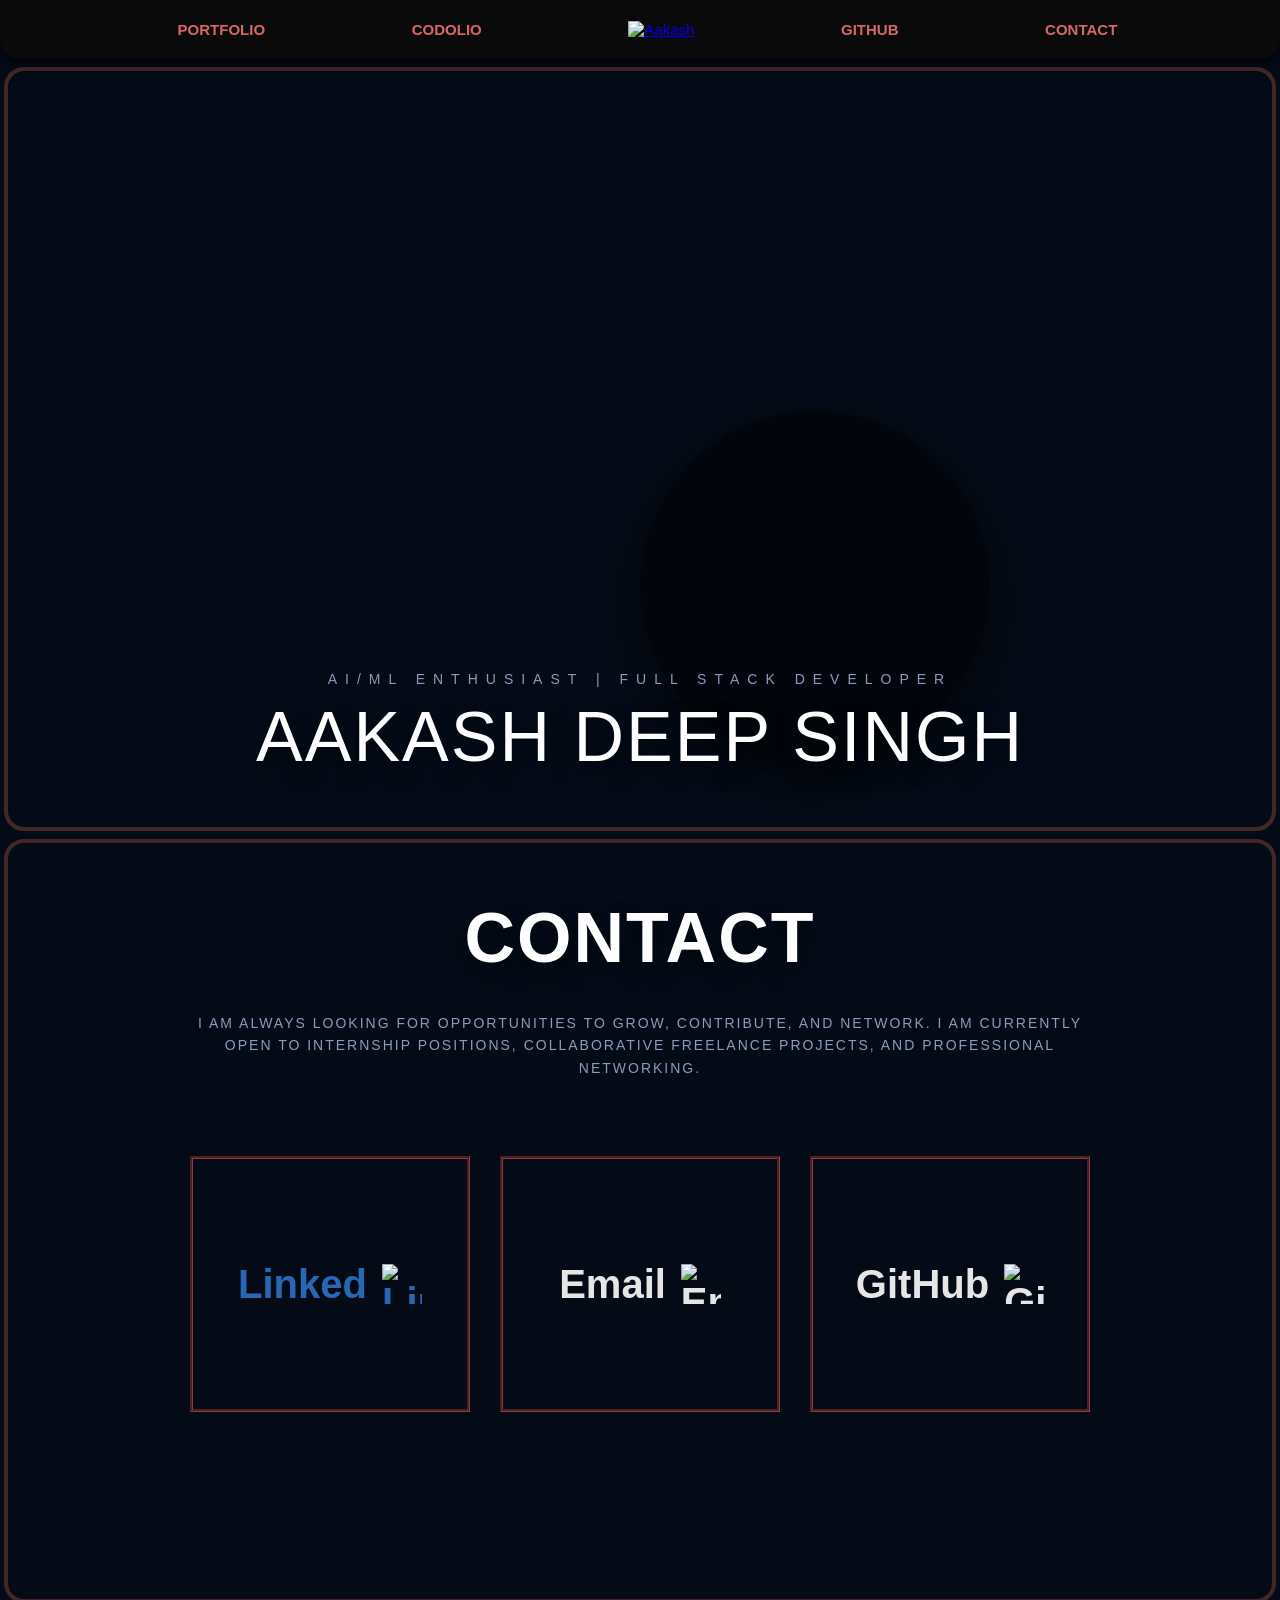
==== index.html @ e7a6a5fc "Made path changes to deply on vercel" ====
<!DOCTYPE html>
    <head>
        <meta charset="UTF-8">
        <meta name="viewport" content="width=device-width, initial-scale=1.0">
        <title>Basic HTML & CSS</title>
        <link rel="stylesheet" href="styles.css"> 
    </head>
    <body>
        <header>
            <nav>
                <a class="nav-link" href="index.html">PORTFOLIO</a>
                <a class="nav-link" href="https://codolio.com/profile/AakashDSingh18">CODOLIO</a>
                <a href="index.html"><img src="logo(1).png" alt="Aakash" class="logo"></a>
                <a class="nav-link" href="https://github.com/AakashDSingh18">GITHUB</a>
                <a class="nav-link" href="#contact">CONTACT</a>
            </nav>
        </header>
        <main>
            <section class="hero-card">
                <div class="center-art">
                    <div class="art-placeholder"></div>
                </div>
                <div class="hero-text">
                    <p class="subtitle">AI/ML ENTHUSIAST | FULL STACK DEVELOPER</p>
                    <h1 class="title">AAKASH DEEP SINGH</h1>
                </div>
            </section>

            <section class="contact-card">
                <div style="position: absolute; top: 55px;"><h1 class="contact-title"> CONTACT </h1></div>
                <p class="secondary-subtitle">I am always looking for opportunities to grow, contribute, and network. I am currently open to internship positions, collaborative freelance projects, and professional networking.</p>
                <div class="contact-tray">
                    <div class="flash-card">
                        <div class="lower-shift">
                        <p style="font-size: 40px; color: #2867B2; font-weight: bold;">
                            Linked
                            <img style="height: 40px; width: 40px;" src="LI-In-Bug.png" alt="LinkedIn">
                        </p>
                        <div class="reveal" style="background-image: url('linkedinprofile.png');"></div>
                        </div>
                    </div>
                    <div class="flash-card">
                        <div class="lower-shift">
                        <p style="font-size: 40px; color: #e6e5e5; font-weight: bold;"  >
                            Email
                            <img style="height: 40px; width: 40px;" src="email-envelope-white-icon.png" alt="Email">
                        </p>
                        <div class="reveal" style="background-image: url('linkedinprofile.png');"></div>
                        </div>
                    </div>
                    <div class="flash-card">
                        <div class="lower-shift">
                        <p style="font-size: 40px; color: #e6e6e6; font-weight: bold;"  >
                            GitHub
                            <img style="height: 40px; width: 40px;" src="github-white-icon.png" alt="GitHub">
                        </p>
                        <div class="reveal" style="background-image: url('githubprofile.png');"></div>
                        </div>
                    </div>
                </div>
            </section>
        </main>
    </body>
    <script src="script.js" defer></script>
    </html>
---- styles.css ----
html, body {
    font-family: Arial, Helvetica, sans-serif;
    background-color: #040b17; /* Deep cinematic navy blue */
    color: #ffffff; /*Make default text white */
    margin: 0;
    padding: 0;
    box-sizing: border-box;
}


header {
    display: flex;
    justify-content: space-between; /* Spreads the 3 elements out evenly */
    align-items: center;            /* Vertically centers everything */
    padding: 0 30px;
    background-color: #0a0a0a;
    padding: 20px 15px 20px 30px;
    box-shadow: 0 4px 10px rgba(0, 0, 0, 0.80);
    box-sizing: border-box;
    position: relative;
    z-index: 10;
    border-radius: 0 0 20px 20px;
}

header img {
    width: 125px;
    height: 65px;
    flex-shrink: 0;
}

nav{
    display: flex;
    align-items: center;
    justify-content:space-evenly;  /* all elements are evenly spaced*/
    flex: 1;
    font-size: 15px;
    padding: 1px;
}

.nav-link {
    color: #d76767;
    font-weight: bold;
    text-decoration: initial;
    transition: color 0.7s ease;
    white-space: nowrap;         /* don't let the text of links to get distributed in multilines*/
}

.hero-card, .contact-card{
    position: relative; /* Crucial for layering elements inside */
    height: 85vh;
    display: flex;
    flex-direction: column;
    justify-content: center;
    align-items: center;
    margin-top: 8px;
    margin-left: 4px;
    margin-right: 4px;
    /* margin-bottom: 4px; */
    height: 84vh;
    border: 4px solid #432727;
    border-radius: 20px;
}

.center-art {
    position:absolute;
    top: 45%;
    left: 50%;
    /* The smooth continuous float effect */
    animation: floatSlow 4s ease-in-out infinite;
}

.center-art:hover {
    border-radius: 50%;
    box-shadow: 0 4px 10px #d76767;
    /* box-shadow: 0 0 60px rgba(200, 40, 40, 0.5); */
}

.art-placeholder {
    width: 350px;
    height: 350px;
    border-radius: 50%;
    background-image: 
        linear-gradient(rgba(4, 11, 23, 0.5), rgba(4, 11, 23, 0.5)), 
        url('profile-pic.jpeg');
    
    /* Ensures the image covers the whole circle nicely */
    background-size: cover;
    background-position: center;
    background-repeat: no-repeat;
    /* A temporary gradient that mimics the colors in your reference image */
    /* background: linear-gradient(135deg, #07162e, #ff3366, #ff9933); */
    filter: grayscale(0%) contrast(140%) ;
    box-shadow: 0 20px 60px rgba(0, 0, 0, 0.6);
}

.hero-text {
    font-family:'Franklin Gothic Medium', 'Arial Narrow', Arial, sans-serif;
    position: absolute;
    bottom: 50px; /* Anchors it to the bottom */
    text-align: center;
    z-index: 10; /* Ensures text stays ON TOP of the graphic */
}

.subtitle, .secondary-subtitle{
    font-size: 14px;
    letter-spacing: 8px; /* Wide tracking creates that editorial look */
    color: #8c9bba;
    margin-bottom: 10px;
    text-transform: uppercase;
    transition: color 0.4s ease;
}

.title, .contact-title {
    /* If you can, import a serif font like 'Playfair Display' for this specific class! */
    font-size: 70px;
    margin: 0;
    font-weight: normal;
    letter-spacing: 2px;
    text-shadow: 0px 10px 20px rgba(0, 0, 0, 0.5);
    transition: transform 0.4s ease, text-shadow 0.4s ease;
}

/* 5. Interactive Hover States */
.hero-text:hover .title {
    transform: translateY(-10px); /* Smoothly lifts up */
    text-shadow: 0px 15px 30px rgba(0, 0, 0, 0.8);
}

.hero-text:hover .subtitle {
    color: #e5d8d8; /* Brightens on hover */
}

/* 6. The Keyframes for the Floating Animation */
@keyframes floatSlow {
    0% { transform: translate(-50%, -50%) rotateZ(0deg); }
    25% { transform: translate(-50%, -55%) rotateZ(4deg) rotateY(5deg); } /* Drifts up slightly */
    50% { transform: translate(-50%, -50%) rotateZ(0deg); } /* Returns to start */
    75% { transform: translate(-50%, -55%) rotateZ(-4deg) rotateY(-5deg); } /* Drifts up slightly */
    100% { transform: translate(-50%, -50%) rotateZ(0deg); } /* Returns to start */
}



.secondary-subtitle{
    position: absolute;
    top: 155px;
    line-height: 1.6;
    text-align: center;
    width: 70%;
    letter-spacing: 2px;
}
.contact-title {
    font-weight: bold;
}
.contact-title:hover{
    text-shadow: 0px 10px 10px rgba(144, 91, 91, 0.3);
}

.contact-tray {
    display: flex;
    position: relative;
    height: 300px;
    width: 100%;
    max-width: 900px;
    top: 70px;
    padding: 4px;
    gap: 30px;
    /* border: 2px solid #9c1e1e; */
}

.flash-card {
    position: relative;
    top: 15px;
    /* width: 250px; */
    width: 100%;
    padding: 0;          /* remove padding so overlay fits perfectly */
    text-align: center;
    align-content: center;
    /* border: 2px solid #9c1e1e; */
    overflow: hidden;    /* crucial — clips the sliding panel */
    height: 250px;       /* give it a fixed height */
    cursor: pointer;
    border:3px groove rgba(176, 74, 74, 0.8);
}

.flash-card p {
    display: flex;
    align-items: center;
    justify-content: center;
    gap: 15px;
    margin: 0;
    height: 100%;        /* fill the card */
    /* transition: top 0.5s ease; */
    overflow-y: visible;
}

/* The sliding reveal panel */
.flash-card .reveal {
    position: absolute;
    top: -102%;          /* starts hidden ABOVE */
    left: 0;
    width: 100%;
    height: 100%;
    background-image: url('linkedinprofile.png');
    background-size: cover;
    background-position: center;
    transition:0.5s ease;
}

.flash-card .lower-shift{
    position: absolute;
    top: 0;
    width: 100%;
    height: 100%;
    transition: top 0.5s ease;
    overflow-y: visible;
}

.flash-card:hover .lower-shift{
    top: 80%;
}

.flash-card:hover .reveal {
    top: -80%;              /* slides DOWN into view */
}
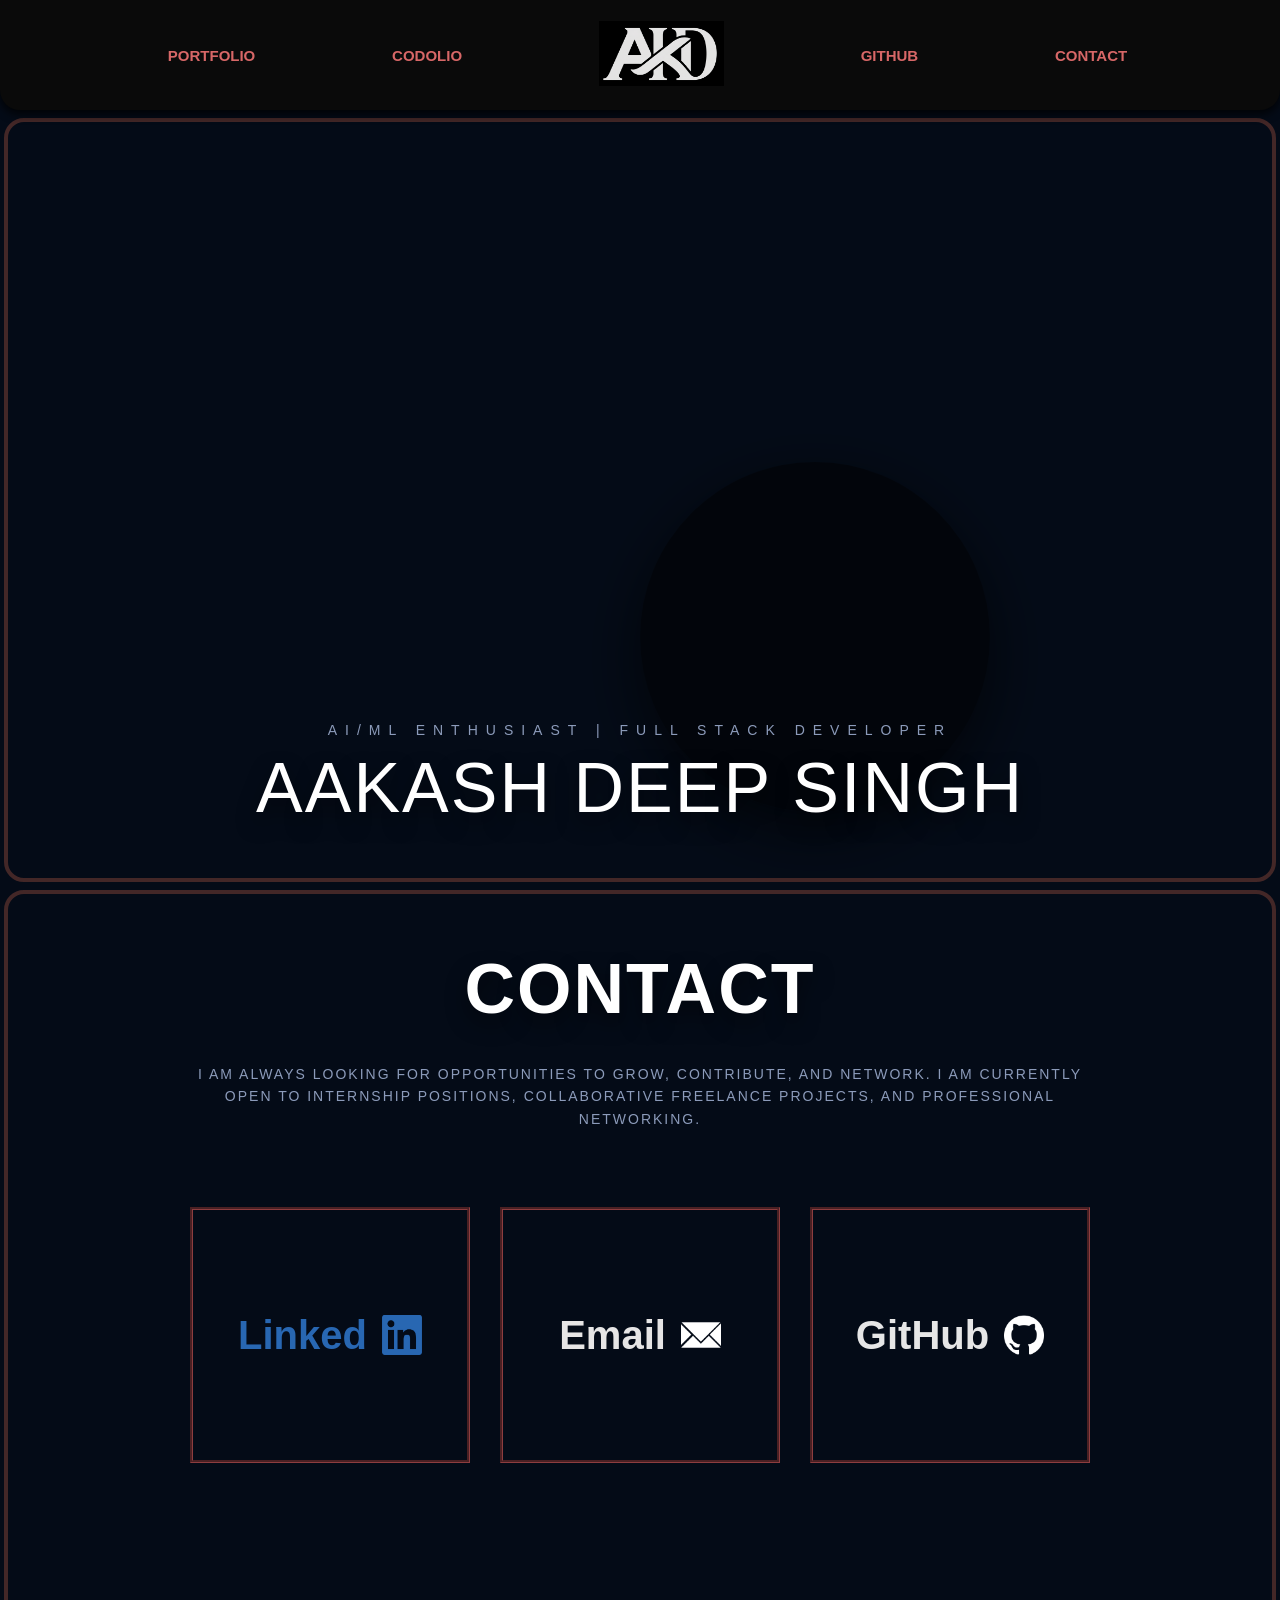
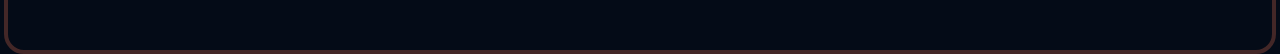
==== commit 014cb16c: "fix all path bugs" ====
--- a/index.html
+++ b/index.html
@@ -10,7 +10,7 @@
             <nav>
                 <a class="nav-link" href="index.html">PORTFOLIO</a>
                 <a class="nav-link" href="https://codolio.com/profile/AakashDSingh18">CODOLIO</a>
-                <a href="index.html"><img src="logo(1).png" alt="Aakash" class="logo"></a>
+                <a href="index.html"><img src="items/logo(1).png" alt="Aakash" class="logo"></a>
                 <a class="nav-link" href="https://github.com/AakashDSingh18">GITHUB</a>
                 <a class="nav-link" href="#contact">CONTACT</a>
             </nav>
@@ -34,27 +34,27 @@
                         <div class="lower-shift">
                         <p style="font-size: 40px; color: #2867B2; font-weight: bold;">
                             Linked
-                            <img style="height: 40px; width: 40px;" src="LI-In-Bug.png" alt="LinkedIn">
+                            <img style="height: 40px; width: 40px;" src="items/LI-In-Bug.png" alt="LinkedIn">
                         </p>
-                        <div class="reveal" style="background-image: url('linkedinprofile.png');"></div>
+                        <div class="reveal" style="background-image: url('items/linkedinprofile.png');"></div>
                         </div>
                     </div>
                     <div class="flash-card">
                         <div class="lower-shift">
                         <p style="font-size: 40px; color: #e6e5e5; font-weight: bold;"  >
                             Email
-                            <img style="height: 40px; width: 40px;" src="email-envelope-white-icon.png" alt="Email">
+                            <img style="height: 40px; width: 40px;" src="items/email-envelope-white-icon.png" alt="Email">
                         </p>
-                        <div class="reveal" style="background-image: url('linkedinprofile.png');"></div>
+                        <div class="reveal" style="background-image: url('items/linkedinprofile.png');"></div>
                         </div>
                     </div>
                     <div class="flash-card">
                         <div class="lower-shift">
                         <p style="font-size: 40px; color: #e6e6e6; font-weight: bold;"  >
                             GitHub
-                            <img style="height: 40px; width: 40px;" src="github-white-icon.png" alt="GitHub">
+                            <img style="height: 40px; width: 40px;" src="items/github-white-icon.png" alt="GitHub">
                         </p>
-                        <div class="reveal" style="background-image: url('githubprofile.png');"></div>
+                        <div class="reveal" style="background-image: url('items/githubprofile.png');"></div>
                         </div>
                     </div>
                 </div>
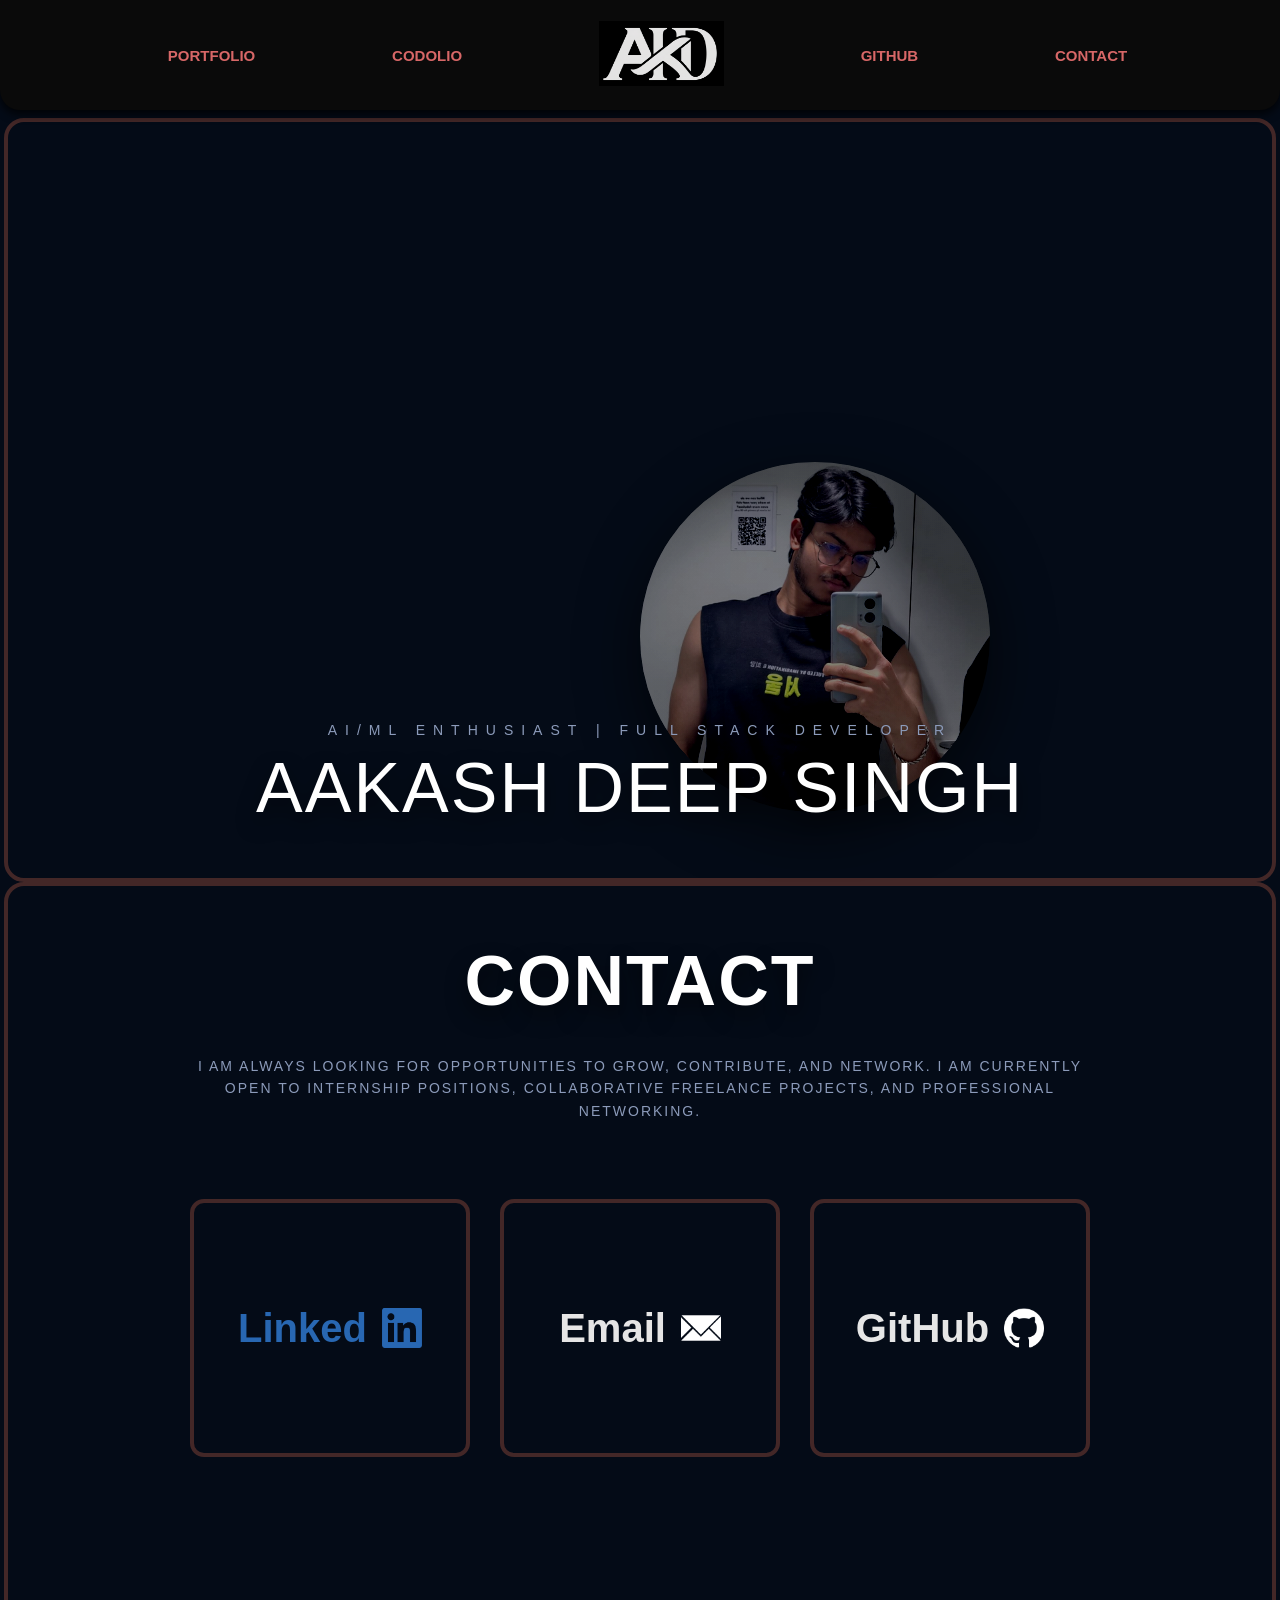
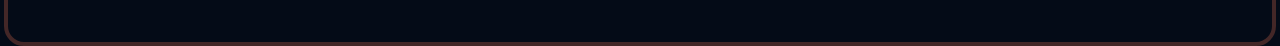
==== commit ade2e243: "Add scroll effect to Contact card" ====
--- a/index.html
+++ b/index.html
@@ -26,7 +26,7 @@
                 </div>
             </section>
 
-            <section class="contact-card">
+            <section class="contact-card" id="contact">
                 <div style="position: absolute; top: 55px;"><h1 class="contact-title"> CONTACT </h1></div>
                 <p class="secondary-subtitle">I am always looking for opportunities to grow, contribute, and network. I am currently open to internship positions, collaborative freelance projects, and professional networking.</p>
                 <div class="contact-tray">
@@ -36,16 +36,20 @@
                             Linked
                             <img style="height: 40px; width: 40px;" src="items/LI-In-Bug.png" alt="LinkedIn">
                         </p>
-                        <div class="reveal" style="background-image: url('items/linkedinprofile.png');"></div>
+                        <a href="https://www.linkedin.com/in/aakash-deep-singh-416825286/">
+                            <div class="reveal" style="background-image: url('items/linkedinprofile.png');"></div>
+                        </a>
                         </div>
                     </div>
                     <div class="flash-card">
-                        <div class="lower-shift">
+                        <div class="lower-shift" >
                         <p style="font-size: 40px; color: #e6e5e5; font-weight: bold;"  >
                             Email
                             <img style="height: 40px; width: 40px;" src="items/email-envelope-white-icon.png" alt="Email">
                         </p>
-                        <div class="reveal" style="background-image: url('items/linkedinprofile.png');"></div>
+                        <a href="mailto:aakash.singh3306@gmail.com">
+                            <div class="reveal" style="background-image: url('items/gmail.png'); background-size: contain; background-repeat: no-repeat;"></div>
+                        </a>
                         </div>
                     </div>
                     <div class="flash-card">
@@ -54,7 +58,9 @@
                             GitHub
                             <img style="height: 40px; width: 40px;" src="items/github-white-icon.png" alt="GitHub">
                         </p>
-                        <div class="reveal" style="background-image: url('items/githubprofile.png');"></div>
+                        <a href="https://github.com/AakashDSingh18">
+                            <div class="reveal" style="background-image: url('items/githubprofile.png');"></div>
+                        </a>
                         </div>
                     </div>
                 </div>
--- a/styles.css
+++ b/styles.css
@@ -5,6 +5,7 @@
     margin: 0;
     padding: 0;
     box-sizing: border-box;
+    scroll-behavior: smooth;
 }
 
 
@@ -15,17 +16,20 @@
     padding: 0 30px;
     background-color: #0a0a0a;
     padding: 20px 15px 20px 30px;
+    position: sticky;      /* ADD THIS */
+    top: 0; 
     box-shadow: 0 4px 10px rgba(0, 0, 0, 0.80);
     box-sizing: border-box;
-    position: relative;
     z-index: 10;
     border-radius: 0 0 20px 20px;
+    transition: padding 0.4s ease, box-shadow 0.4s ease;
 }
 
 header img {
     width: 125px;
     height: 65px;
     flex-shrink: 0;
+    transition: width 0.4s ease, height 0.4s ease;
 }
 
 nav{
@@ -45,21 +49,59 @@
     white-space: nowrap;         /* don't let the text of links to get distributed in multilines*/
 }
 
-.hero-card, .contact-card{
-    position: relative; /* Crucial for layering elements inside */
-    height: 85vh;
+
+
+
+
+header.scrolled {
+    padding: 8px 15px 8px 30px;   /* shrinks vertical padding */
+    box-shadow: 0 2px 20px rgba(215, 103, 103, 0.2); /* subtle red glow */
+}
+
+header.scrolled img {
+    width: 90px;      /* shrinks the logo too */
+    height: 46px;
+    transition: width 0.8s ease, height 0.8s ease;
+}
+
+header.scrolled .nav-link {
+    font-size: 13px;  /* slightly smaller nav text */
+    transition: font-size 0.8s ease;
+}
+
+
+
+
+
+.hero-card, .contact-card {
     display: flex;
     flex-direction: column;
     justify-content: center;
     align-items: center;
-    margin-top: 8px;
     margin-left: 4px;
     margin-right: 4px;
-    /* margin-bottom: 4px; */
     height: 84vh;
     border: 4px solid #432727;
     border-radius: 20px;
 }
+
+.hero-card {
+    position: sticky;
+    top: 8px;             /* sticks just below the header */
+    z-index: 1;
+    margin-top: 8px;
+    transform-origin: top center;
+    transition: transform 0.1s ease, filter 0.1s ease;
+}
+
+.contact-card {
+    position: relative;
+    z-index: 2;
+    margin-top: 0px;        /* pulls it up so it starts overlapping sooner */
+    background-color: #040b17; /* must be solid — same as your body bg */
+    border-radius: 20px 20px 20px 20px;
+}
+
 
 .center-art {
     position:absolute;
@@ -81,7 +123,7 @@
     border-radius: 50%;
     background-image: 
         linear-gradient(rgba(4, 11, 23, 0.5), rgba(4, 11, 23, 0.5)), 
-        url('profile-pic.jpeg');
+        url('items/profile-pic.jpeg');
     
     /* Ensures the image covers the whole circle nicely */
     background-size: cover;
@@ -141,6 +183,22 @@
 
 
 
+/* Shrinks and dims hero card as you scroll */
+@supports (animation-timeline: scroll()) {
+    .hero-card {
+        animation: heroShrink linear both;
+        animation-timeline: scroll();
+        animation-range: 100px 500px;
+    }
+
+    @keyframes heroShrink {
+        0%   { transform: scale(1);    filter: brightness(1); }
+        100% { transform: scale(0.92); filter: brightness(0.5); }
+    }
+}
+
+
+
 .secondary-subtitle{
     position: absolute;
     top: 155px;
@@ -176,11 +234,13 @@
     padding: 0;          /* remove padding so overlay fits perfectly */
     text-align: center;
     align-content: center;
+    justify-content: center;
     /* border: 2px solid #9c1e1e; */
     overflow: hidden;    /* crucial — clips the sliding panel */
     height: 250px;       /* give it a fixed height */
     cursor: pointer;
-    border:3px groove rgba(176, 74, 74, 0.8);
+    border-radius: 14px;
+    border:4px solid #432727;
 }
 
 .flash-card p {
